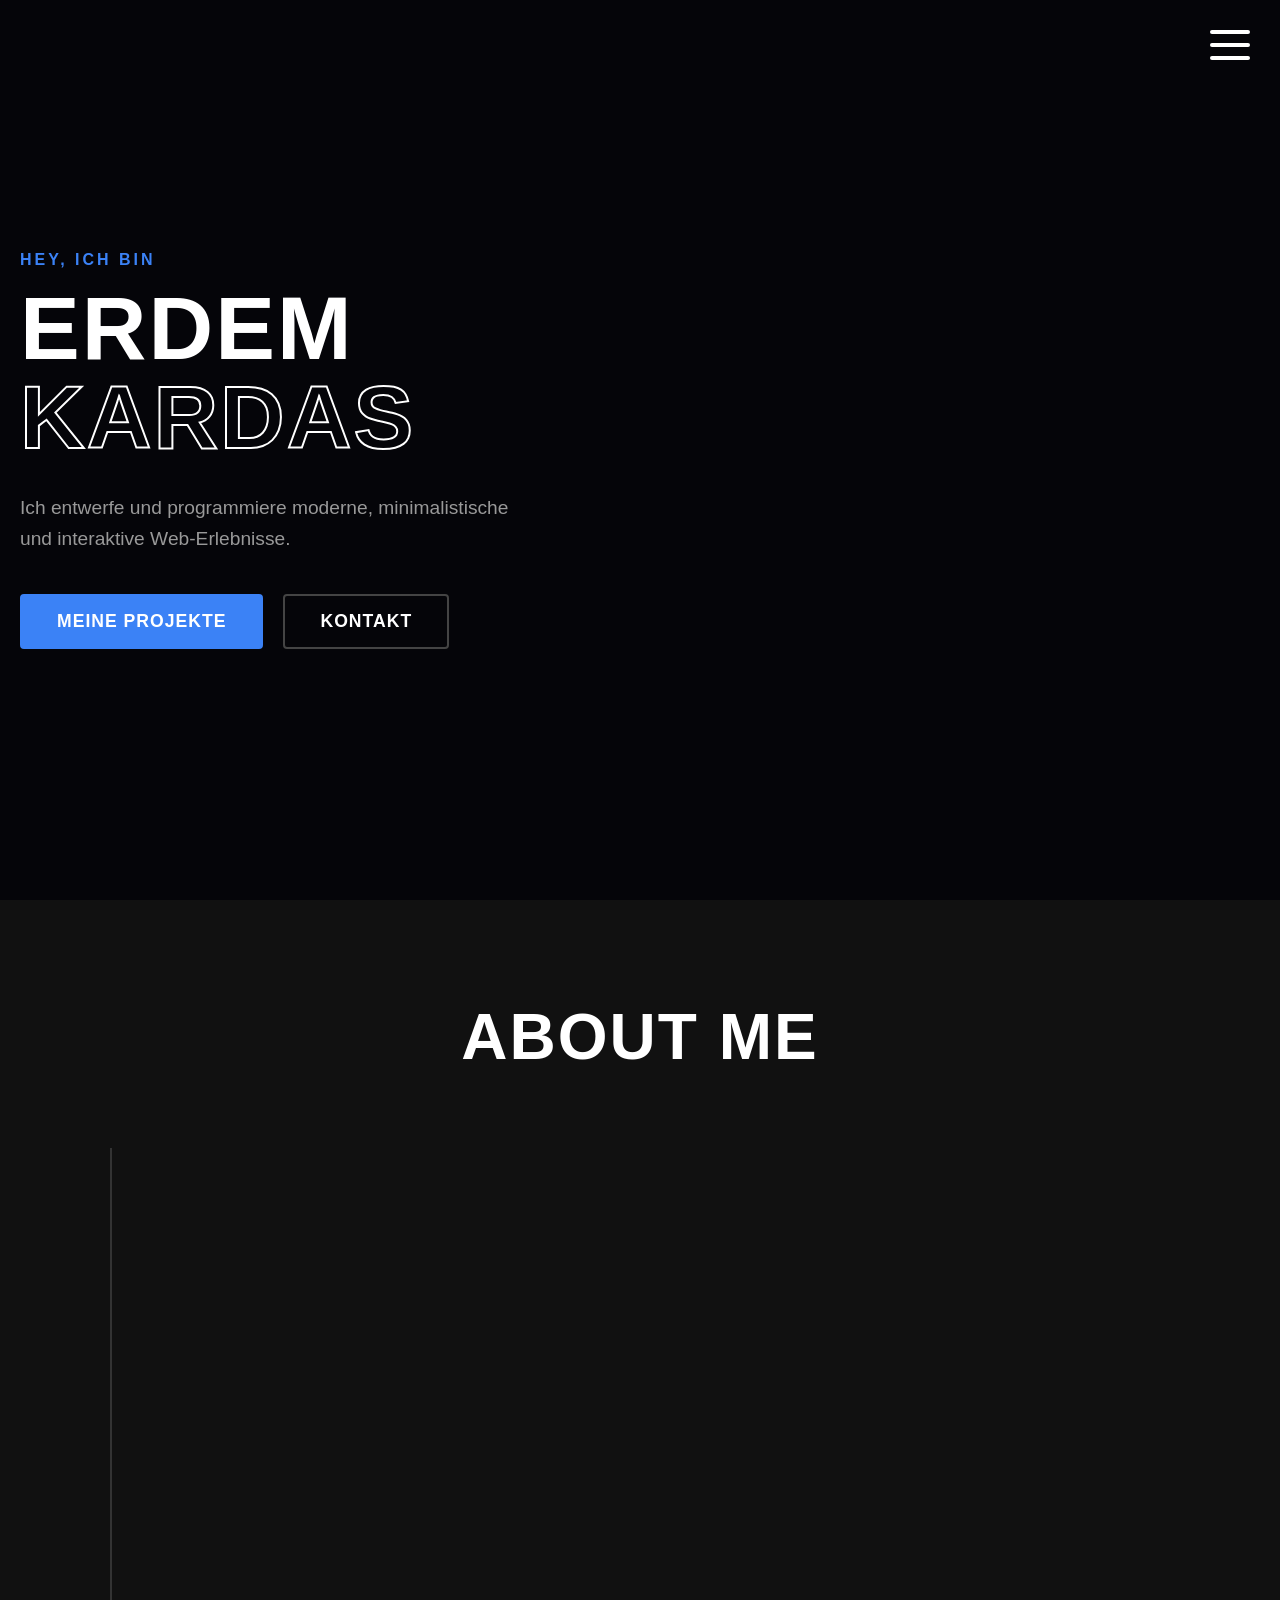
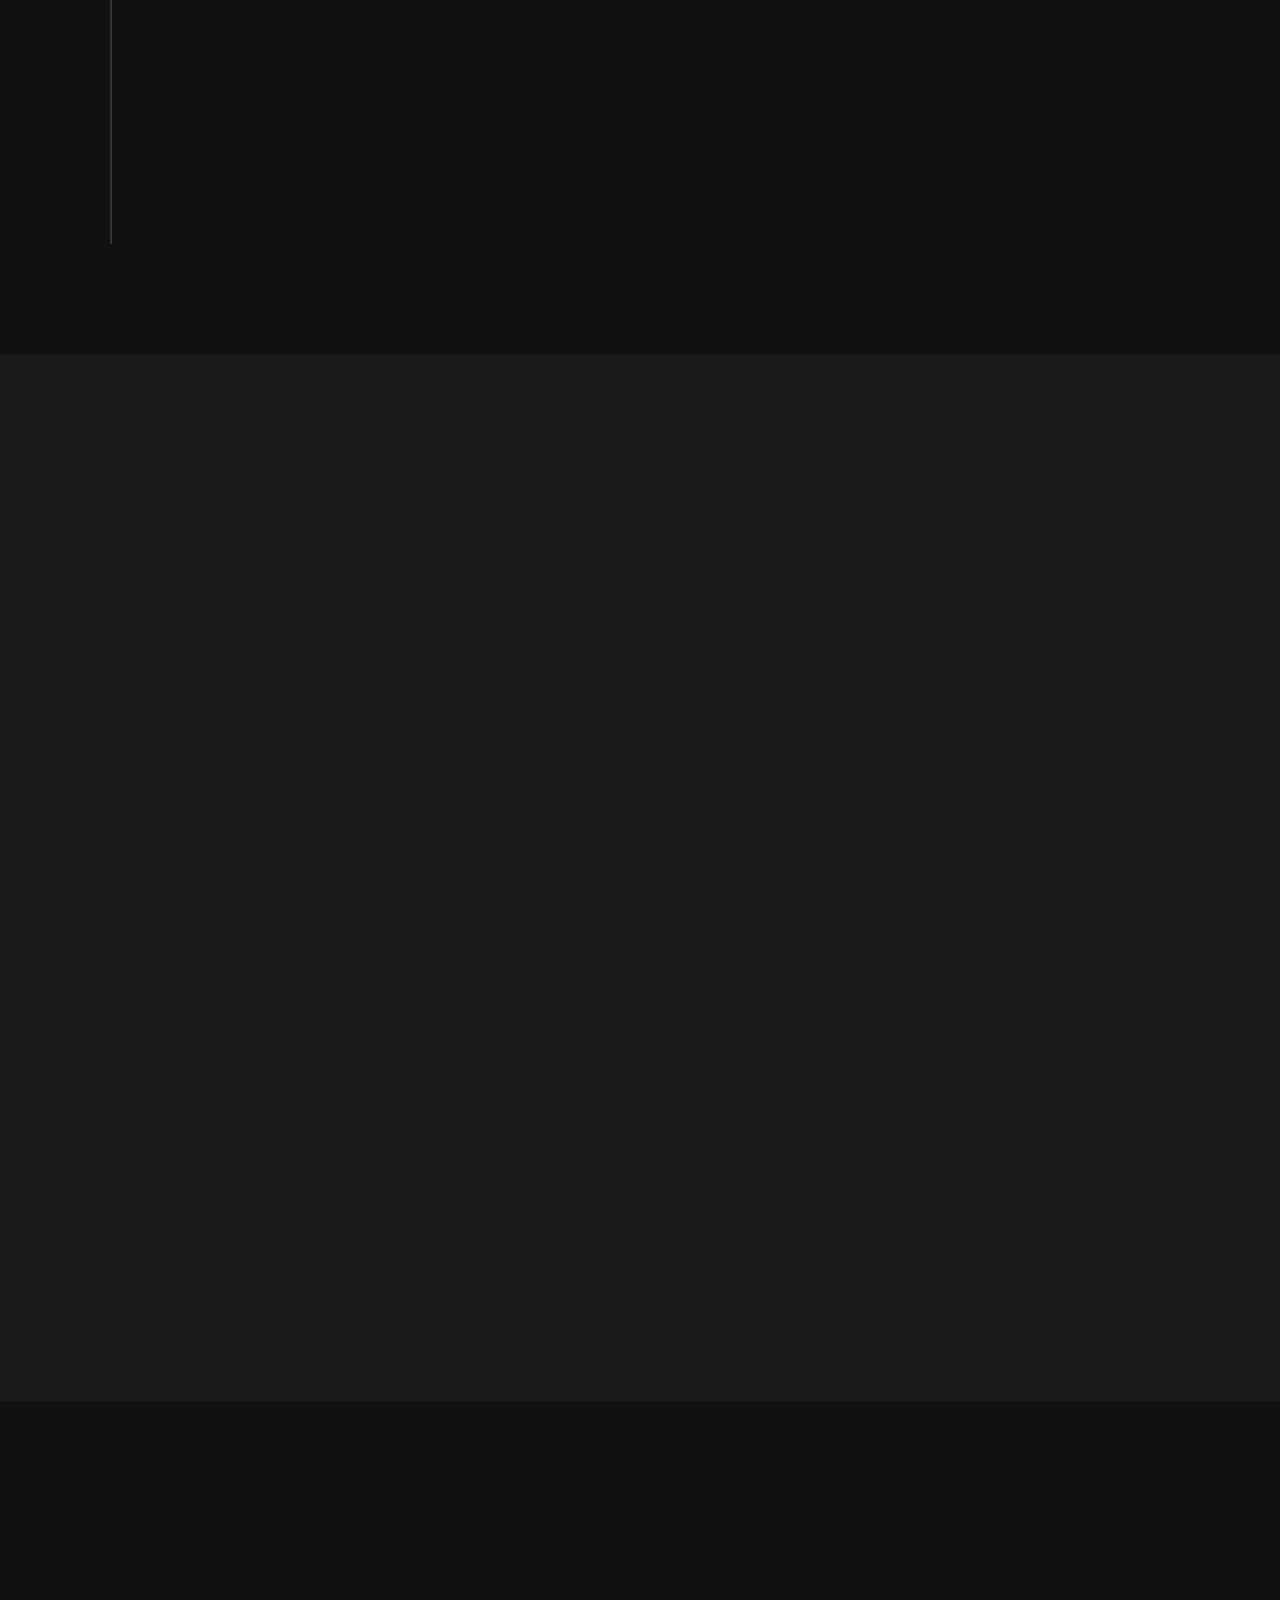
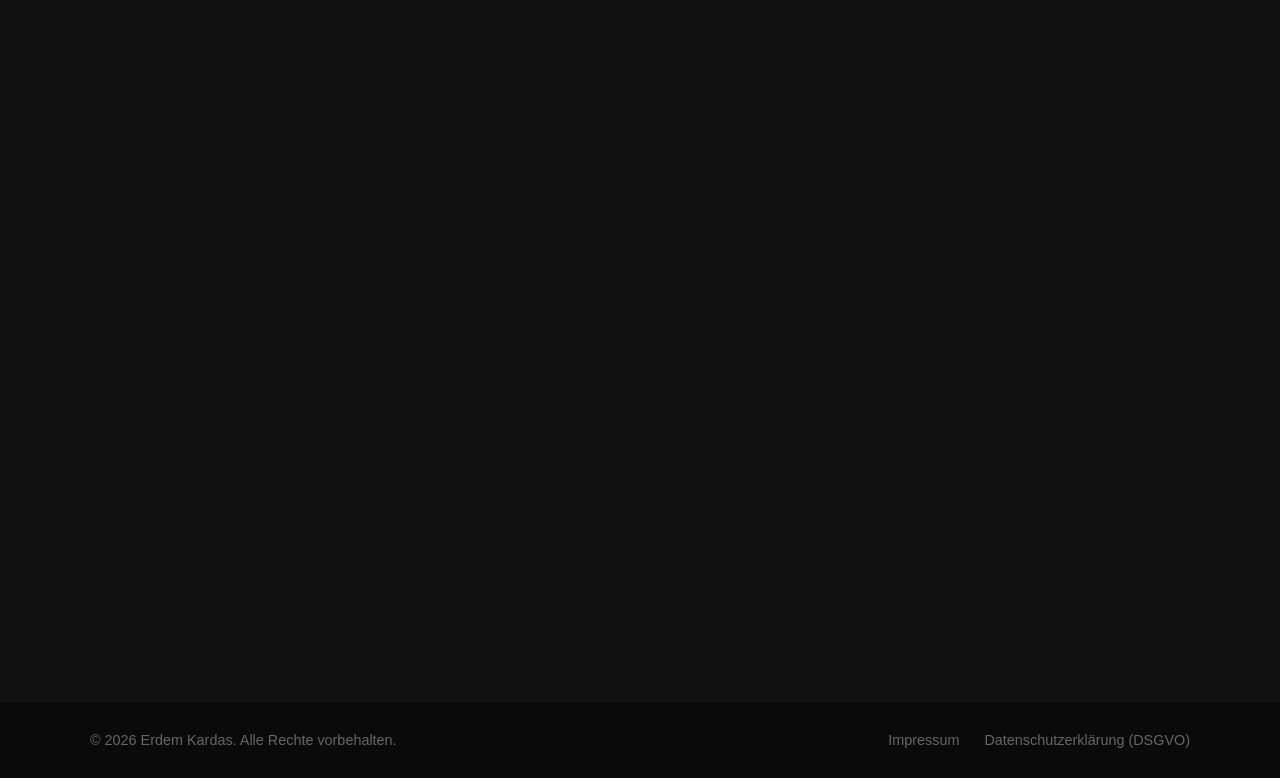
==== index.html @ eb3476d1 "struktur" ====
<!DOCTYPE html>
<html lang="de">
<head>
    <meta charset="UTF-8">
    <meta name="viewport" content="width=device-width, initial-scale=1.0">
    <title>Mein Portfolio</title>
    <link rel="stylesheet" href="style.css">
    <link rel="stylesheet" href="https://cdn.jsdelivr.net/gh/devicons/devicon@v2.15.1/devicon.min.css">
    <link rel="stylesheet" href="https://cdnjs.cloudflare.com/ajax/libs/font-awesome/6.4.0/css/all.min.css">
</head>
<body>
    <div id="canvas-container"></div>
    <div id="stars-container"></div>
    <button id="scrollToTopBtn" title="Nach oben"><i class="fa-solid fa-arrow-up"></i></button>

    <div class="menu-btn" id="menu-btn">
        <div class="bar"></div>
        <div class="bar"></div>
        <div class="bar"></div>
    </div>

    <nav class="nav-overlay" id="nav-overlay">
        <ul>
            <li><a href="#header">Home</a></li>
            <li><a href="#about">Über mich</a></li>
            <li><a href="#projects">Projekte</a></li>
            <li><a href="#contact">Kontakt</a></li>
        </ul>
    </nav>

    <section id="header" class="panel header-section">
        <div class="hero-container">
            <div class="hero-text-box">
                <p class="greeting">HEY, ICH BIN</p>
                <h1>Erdem <br><span class="accent">Kardas </span></h1>
                <p class="subheadline">Ich entwerfe und programmiere moderne, minimalistische und interaktive Web-Erlebnisse.</p>
                <div class="hero-cta">
                    <a href="#projects" class="hero-btn-primary gsap-scroll-link">Meine Projekte</a>
                    <a href="#contact" class="hero-btn-secondary gsap-scroll-link">Kontakt</a>
                </div>
            </div>
        </div>
    </section>
    
    <section id="about" class="panel about-section">
        <h2>ABOUT ME</h2>
        <div class="about-container">
            <div class="about-left">
                <div class="simple-timeline">
                    
                    <div class="timeline-item gsap-fade-left">
                        <div class="timeline-dot"></div>
                        <div class="timeline-box">
                            <span class="date">2022 - HEUTE</span>
                            <h4>Studium: Medieninformatik</h4>
                            <p>Vertiefung im Web-Engineering mit Fokus auf interaktives Frontend-Development und moderne UI/UX-Konzepte.</p>
                        </div>
                    </div>

                    <div class="timeline-item gsap-fade-left">
                        <div class="timeline-dot"></div>
                        <div class="timeline-box">
                            <span class="date">2019 - 2021</span>
                            <h4>Fachhochschulreife</h4>
                            <p>Erweiterung der C#-Kenntnisse, erste tiefere Einblicke in relationale Datenbanksysteme sowie die praxisnahe Entwicklung kleinerer Applikationen.</p>
                        </div>
                    </div>

                    <div class="timeline-item gsap-fade-left">
                        <div class="timeline-dot"></div>
                        <div class="timeline-box">
                            <span class="date">2017 - 2019</span>
                            <h4>Informatik-Schwerpunkt</h4>
                            <p>Einstieg in die Programmierung durch C# in der Schul-AG und Entdeckung der Leidenschaft für Software-Entwicklung.</p>
                        </div>
                    </div>

                    <div class="timeline-item gsap-fade-left">
                        <div class="timeline-dot"></div>
                        <div class="timeline-box">
                            <span class="date">VOR 2017</span>
                            <h4>Erste Schritte</h4>
                            <p>Faszination für Hardware-Komponenten und PCs, aus der sich sukzessive mein Interesse für Software-Logik entwickelte.</p>
                        </div>
                    </div>
                </div>
            </div>

            <div class="about-right">
                <div class="profile-card">
                    <img src="assets/Bewerbungsfoto.png" alt="Mein Bild" class="profile-img gsap-fade-up">
                    
                    <div class="profile-name-box gsap-fade-up">
                        <h3>Erdem Kardas</h3>
                    </div>
                    
                    <div class="profile-desc-box gsap-fade-up">
                        <p>Ich entwickle digitale Erlebnisse, die durch Interaktion begeistern. Mein Fokus liegt auf minimalistischem Design und Animationen, die den Nutzer überraschen. Ob als treibende Kraft in Uni-Projekten oder bei eigenen Experimenten: Ich liebe es, Ideen in funktionale Prototypen zu verwandeln und das 'Wow' im Detail zu finden.</p>
                        <p>Ich verbinde sauberen Code mit performantem Design. Durch die Kombination moderner Frameworks wie React oder Vue.js mit ausdrucksstarken GSAP-Animationen schaffe ich nutzerzentrierte Web-Erlebnisse, die weit über das Standard-Webdesign hinausgehen.</p>
                    </div>
                </div>
            </div>
        </div>
    </section>
    
    <section id="projects" class="panel project-section">
        <h2>Meine Projekte</h2>
        
        <div class="project-grid">
            <div class="project-card" data-id="0">
                <div class="img-wrapper">
                    <img src="assets/thm_universum_1.png" alt="THM-Universum">
                </div>
                <h3>THM-Universum</h3>
                <div class="tech-icons">
                    <i class="devicon-html5-plain" title="HTML5"></i>
                    <i class="devicon-css3-plain" title="CSS3"></i>
                    <i class="devicon-javascript-plain" title="JavaScript"></i>
                    <i class="devicon-threejs-original" title="GSAP"></i>
                </div>
            </div>
            
            <div class="project-card" data-id="1">
                <div class="img-wrapper">
                    <img src="assets/PizzaLab_1.png" alt="PizzaLab">
                </div>
                <h3>PizzaLab</h3>
                <div class="tech-icons">
                    <i class="devicon-react-original" title="React"></i>
                    <i class="fa-brands fa-vuejs" title="Vue.JS"></i>
                    <i class="devicon-nestjs-original" title="Nest.js"></i>
                </div>
            </div>

            <div class="project-card" data-id="2">
                <div class="img-wrapper">
                    <img src="assets/bobrmon_1.png" alt="Bobrmon">
                </div>
                <h3>Bobrmon</h3>
                <div class="tech-icons">
                    <i class="devicon-html5-plain" title="HTML5"></i>
                    <i class="devicon-css3-plain" title="CSS3"></i>
                    <i class="devicon-javascript-plain" title="JavaScript"></i>
                    <i class="devicon-threejs-original" title="GSAP"></i>
                </div>
            </div>

            <div class="project-card" data-id="3">
                <div class="img-wrapper">
                    <img src="assets/wetterauer_störche_1.png" alt="Wetterauer-Störche DV">
                </div>
                <h3>Wetterauer-Störche DV</h3>
                <div class="tech-icons">
                    <i class="devicon-html5-plain" title="HTML5"></i>
                    <i class="devicon-css3-plain" title="CSS3"></i>
                    <i class="devicon-javascript-plain" title="JavaScript"></i>
                    <i class="devicon-threejs-original" title="GSAP"></i>
                </div>
            </div>

            <div class="project-card" data-id="4">
                <div class="img-wrapper">
                    <img src="assets/portfolie_1.png" alt="Portfolio">
                </div>
                <h3>Portfolio</h3>
                <div class="tech-icons">
                    <i class="devicon-html5-plain" title="HTML5"></i>
                    <i class="devicon-css3-plain" title="CSS3"></i>
                    <i class="devicon-javascript-plain" title="JavaScript"></i>
                    <i class="devicon-threejs-original" title="GSAP"></i>
                </div>
            </div>
        </div>
    </section>
    
    <section id="contact" class="panel contact-section">
        <h2>KONTAKT</h2>
        
        <div class="contact-container">
            <div class="contact-left">
                <div class="contact-text">
                    <h3>Lass uns zusammenarbeiten!</h3>
                    <p>Egal ob du ein konkretes Projekt im Sinn hast, Entwickler-Unterstützung brauchst oder einfach nur "Hallo" sagen möchtest – ich freue mich auf deine Nachricht.</p>
                </div>
                
                <div class="contact-info">
                    <p>📍 Standort: Remote / Deutschland</p>
                    <p>✉️ E-Mail: <a href="mailto:erdemk22contact@gmail.com">erdemk22contact@gmail.com</a></p>
                </div>
                
                <div class="social-section">
                    <h3>FINDE MICH AUF</h3>
                    <div class="social-links">
                        <a href="https://github.com/erdeM22K" target="_blank" title="GitHub"><i class="devicon-github-original"></i> GitHub</a>
                        <!--<a href="#" target="_blank" title="LinkedIn"><i class="devicon-linkedin-plain"></i> LinkedIn</a> -->
                    </div>
                </div>
            </div>

            <div class="contact-right">
                <form id="contact-form">
                    <div class="form-row">
                        <div class="input-group">
                            <label for="vorname">VORNAME</label>
                            <input type="text" id="vorname" name="vorname" required>
                        </div>
                        <div class="input-group">
                            <label for="nachname">NACHNAME</label>
                            <input type="text" id="nachname" name="nachname" required>
                        </div>
                    </div>
                    
                    <div class="input-group">
                        <label for="email">E-MAIL</label>
                        <input type="email" id="email" name="email" required>
                    </div>
                    
                    <div class="input-group">
                        <label for="nachricht">NACHRICHT</label>
                        <textarea id="nachricht" name="nachricht" rows="8" required></textarea>
                    </div>
                    
                    <div class="checkbox-group">
                        <input type="checkbox" id="datenschutz" name="datenschutz" required>
                        <label for="datenschutz">Ich habe die <a href="#" id="open-dsgvo-form">Datenschutzerklärung</a> gelesen und akzeptiere sie.</label>
                    </div>
                    
                    <div class="submit-container">
                        <button type="submit" class="submit-btn">Absenden!</button>
                    </div>
                </form>
            </div>
        </div>
    </section>

    <footer class="site-footer">
        <div class="footer-container">
            <p>&copy; 2026 Erdem Kardas. Alle Rechte vorbehalten.</p>
            <div class="footer-links">
                <a href="#" id="open-impressum-footer" class="footer-link">Impressum</a>
                <a href="#" id="open-dsgvo-footer" class="footer-link">Datenschutzerklärung (DSGVO)</a>
            </div>
        </div>
    </footer>

    <div id="project-modal" class="modal">
        <div class="modal-content">
            <span class="close-btn" id="close-modal">&times;</span>
            
            <div class="carousel-wrapper">
                <div class="carousel-container">
                    <img id="carousel-img" src="" alt="Projekt Ansicht">
                </div>
                
                <div class="carousel-controls">
                    <button class="carousel-btn" id="carousel-prev">&#10094;</button>
                    <button class="carousel-btn" id="carousel-next">&#10095;</button>
                </div>
            </div>
            
            <h3 id="modal-title">Projekt Titel</h3>
            <p id="modal-desc">Hier steht die ausführliche Beschreibung...</p>
            
            <div id="modal-tools" class="tech-icons modal-icons"></div>
        </div>
    </div>

    <div id="dsgvo-modal" class="modal">
        <div class="modal-content">
            <span class="close-btn" id="close-dsgvo">&times;</span>
            <div class="modal-body" style="max-height: 80vh; overflow-y: auto; padding-right: 10px;">
                <h3>Datenschutzerklärung</h3>
                
                <p><strong>1. Datenschutz auf einen Blick</strong><br>
                Die Betreiber dieser Seiten nehmen den Schutz Ihrer persönlichen Daten sehr ernst. Wir behandeln Ihre personenbezogenen Daten vertraulich und entsprechend der gesetzlichen Datenschutzvorschriften.</p>

                <p><strong>2. Verantwortliche Stelle</strong><br>
                Erdem Kardas, Am Hans-Geis-Küppel 14, 61203 Reichelsheim<br>
                E-Mail: erdemk22contact@gmail.com</p>

                <p><strong>3. Datenerfassung & Kontakt</strong><br>
                Wenn Sie uns per Kontaktformular oder E-Mail kontaktieren, speichern wir Ihre Angaben zwecks Bearbeitung der Anfrage. Für den technischen Versand nutzen wir den Dienst <strong>EmailJS</strong>. Die Daten werden zur Weiterleitung an unser E-Mail-Postfach verarbeitet.</p>

                <p><strong>4. SSL-/TLS-Verschlüsselung</strong><br>
                Diese Seite nutzt aus Sicherheitsgründen eine SSL- bzw. TLS-Verschlüsselung.</p>

                <p><strong>5. Ihre Rechte</strong><br>
                Sie haben jederzeit das Recht auf unentgeltliche Auskunft über Herkunft, Empfänger und Zweck Ihrer gespeicherten personenbezogenen Daten sowie ein Recht auf Berichtigung oder Löschung.</p>
                
                <p><strong>6. Plugins</strong><br>
                Diese Seite nutzt <em>Font Awesome & Devicon</em> zur einheitlichen Darstellung von Symbolen. Anbieter ist Fonticons, Inc., USA. Beim Aufruf lädt Ihr Browser die benötigten Daten von deren Servern.</p>

                <p>Weitere Details finden Sie unter: <a href="https://www.emailjs.com/legal/privacy-policy/" target="_blank">Datenschutzrichtlinie EmailJS</a> und <a href="https://fontawesome.com/privacy" target="_blank">Datenschutz Font Awesome</a>.</p>
            </div>
        </div>
    </div>

    <div id="impressum-modal" class="modal">
        <div class="modal-content">
            <span class="close-btn" id="close-impressum">&times;</span>
            <h3>Impressum</h3>
            <p><strong>Angaben gemäß § 5 TMG:</strong></p>
            <p>Erdem Kardas<br>
            Am Hans-Geis-Küppel 14<br>
            61203 Reichelsheim</p>
            
            <p><strong>Kontakt:</strong><br>
            Telefon: 0159 06193210<br>
            E-Mail: erdemk22contact@gmail.com</p>
        </div>
    </div>

    <script src="https://cdnjs.cloudflare.com/ajax/libs/gsap/3.12.2/gsap.min.js"></script>
    <script src="https://cdnjs.cloudflare.com/ajax/libs/gsap/3.12.2/ScrollToPlugin.min.js"></script>
    <script src="https://cdnjs.cloudflare.com/ajax/libs/gsap/3.12.2/ScrollTrigger.min.js"></script>
    <script src="https://cdnjs.cloudflare.com/ajax/libs/three.js/r128/three.min.js"></script>
    <script type="text/javascript" src="https://cdn.jsdelivr.net/npm/@emailjs/browser@4/dist/email.min.js"></script>
    
    <script src="script.js"></script>
</body>
</html>
---- style.css ----
* {
    margin: 0;
    padding: 0;
    box-sizing: border-box;
    font-family: 'Segoe UI', Tahoma, Geneva, Verdana, sans-serif;
}

html, body {
    overflow-x: hidden;
    width: 100%;
    background-color: transparent; 
    color: #e0e0e0; 
}

#canvas-container {
    position: fixed;
    top: 0;
    left: 0;
    width: 100vw;
    height: 100vh;
    z-index: -1;
    background: transparent;
    pointer-events: none;
}

/* Sektionen */
.panel {
    width: 100%; 
    height: 100vh;
    display: flex;
    flex-direction: column;
    justify-content: center;
    align-items: center;
    text-align: center;
}

.panel h1, .panel h2 {
    font-size: 4rem;
    margin-bottom: 4rem;
    text-transform: uppercase;
    letter-spacing: 2px;
    color: #ffffff;
}

/* --- Header / Hero Section --- */
.header-section {
    background-color: transparent; 
    align-items: flex-start;
}

.hero-container {
    width: 100%;
    max-width: 1600px;
    padding: 0 20px;
    margin: 0 auto;
    display: flex;
    align-items: center;
    height: 100%;
    text-align: left;
    z-index: 10;
    pointer-events: none; 
}

.hero-text-box {
    max-width: 600px;
    pointer-events: auto; 
}

.greeting {
    color: #3b82f6; 
    font-weight: bold;
    letter-spacing: 3px;
    font-size: 1rem;
    margin-bottom: 15px;
}

.hero-text-box h1 {
    font-size: clamp(3rem, 7vw, 7rem); 
    line-height: 1;
    margin-bottom: 30px;
    text-transform: uppercase;
    color: #ffffff;
    letter-spacing: 2px;
}

.hero-text-box .accent {
    color: transparent;
    -webkit-text-stroke: 2px #ffffff;
}

.subheadline {
    color: #999999;
    font-size: 1.2rem;
    line-height: 1.6;
    margin-bottom: 40px;
    max-width: 500px;
}

.hero-cta {
    display: flex;
    gap: 20px;
}

.hero-btn-primary, .hero-btn-secondary {
    padding: 15px 35px;
    font-size: 1.1rem;
    font-weight: bold;
    text-decoration: none;
    text-transform: uppercase;
    letter-spacing: 1px;
    border-radius: 4px;
    transition: all 0.3s ease;
}

.hero-btn-primary {
    background-color: #3b82f6;
    color: #ffffff;
    border: 2px solid #3b82f6;
}

.hero-btn-primary:hover {
    background-color: transparent;
    color: #3b82f6;
}

.hero-btn-secondary {
    background-color: transparent;
    color: #ffffff;
    border: 2px solid #444444;
}

.hero-btn-secondary:hover {
    border-color: #ffffff;
}

/* Hamburger Menü */
.menu-btn {
    position: fixed;
    top: 30px;
    right: 30px;
    width: 40px;
    height: 30px;
    cursor: pointer;
    z-index: 9999;
    display: flex;
    flex-direction: column;
    justify-content: space-between;
    transform: translateZ(0);
    transition: transform 0.3s ease;
}

.menu-btn:hover {
    transform: scale(1.05);
}

.menu-btn .bar {
    width: 100%;
    height: 4px;
    background-color: #ffffff;
    border-radius: 2px;
    transition: all 0.3s ease;
    transform-origin: center;
}

.menu-btn.open {
    justify-content: center;
}

.menu-btn.open .bar {
    position: absolute; 
    top: 50%; 
}

.menu-btn:hover .bar {
    background-color: #3b82f6; 
}

.menu-btn.open .bar:nth-child(1) {
    transform: translateY(0) rotate(45deg); 
}

.menu-btn.open .bar:nth-child(2) {
    opacity: 0;
}

.menu-btn.open .bar:nth-child(3) {
    transform: translateY(0) rotate(-45deg);
}

.menu-btn.open:hover .bar {
    background-color: #3b82f6;
}

/* Navigation Overlay */
.nav-overlay {
    position: fixed;
    top: 0;
    left: 0;
    width: 100vw;
    height: 100vh;
    background-color: rgba(10, 10, 10, 0.95); 
    backdrop-filter: blur(8px); 
    z-index: 99;
    display: flex;
    align-items: center;
    justify-content: center;
    opacity: 0;
    visibility: hidden;
    transition: all 0.4s ease-in-out;
}

.nav-overlay.open {
    opacity: 1;
    visibility: visible;
}

.nav-overlay ul {
    list-style: none;
    display: flex;
    flex-direction: column;
    align-items: center; 
}

.nav-overlay ul li {
    margin: 25px 0; 
}

.nav-overlay ul li a {
    color: #aaaaaa;
    text-decoration: none;
    font-size: 3rem; 
    font-weight: 600;
    text-transform: uppercase;
    letter-spacing: 3px;
    display: inline-block;
    transition: color 0.3s, transform 0.3s;
}

.nav-overlay ul li a:hover {
    color: #3b82f6; 
    transform: scale(1.05);
}

/* About Me */
.about-section {
    background-color: #111111;
    min-height: 100vh;
    height: auto;
    padding: 100px 20px;
}

.about-container {
    display: flex;
    gap: 80px;
    width: 100%;
    max-width: 1100px;
}

.about-left { flex: 1; }

.simple-timeline {
    position: relative;
    padding-left: 50px;
}

.simple-timeline::before {
    content: '';
    position: absolute;
    left: 20px;
    top: 10px;
    bottom: 10px;
    width: 2px;
    background-color: #333333;
}

.timeline-item {
    position: relative;
    margin-bottom: 40px;
}

.timeline-item:last-child {
    margin-bottom: 0;
}

.timeline-dot {
    position: absolute;
    left: -38px;
    top: 30px;
    width: 16px;
    height: 16px;
    background-color: #111111;
    border: 3px solid #ff6b6b;
    border-radius: 50%;
    transform: translateY(-50%);
    z-index: 2;
}

.timeline-box {
    background: rgba(255, 255, 255, 0.03);
    border: 1px solid rgba(255, 255, 255, 0.08);
    padding: 20px;
    border-radius: 5px;
    text-align: left;
}

.timeline-box .date {
    color: #3b82f6; 
    font-size: 0.85rem;
    font-weight: bold;
    display: block;
    margin-bottom: 5px;
}

.timeline-box h4 {
    color: #ffffff;
    font-size: 1.2rem;
    margin-bottom: 8px;
}

.timeline-box p {
    color: #999999;
    font-size: 0.95rem;
    line-height: 1.5;
}

.about-right {
    flex: 1;
    display: flex;
    justify-content: center;
}

.profile-card {
    display: flex;
    flex-direction: column;
    align-items: center; 
    width: 100%;
    max-width: 400px;
}

.profile-img {
    width: 220px;
    height: 220px;
    border-radius: 50%;
    object-fit: cover;
    border: 4px solid #333333;
    margin-bottom: 30px;
    transition: filter 0.4s ease, border-color 0.4s ease;
}

.profile-img:hover {
    border-color: #3b82f6;
}

.profile-name-box {
    width: 100%;
    border: 1px solid rgba(255, 255, 255, 0.1);
    padding: 10px 20px;
    margin-bottom: 15px;
    text-align: left;
    background: rgba(255, 255, 255, 0.02);
}

.profile-name-box h3 {
    color: #ffffff;
    font-size: 1.4rem;
}

.profile-desc-box {
    width: 100%;
    border: 1px solid rgba(255, 255, 255, 0.1);
    padding: 20px;
    text-align: left;
    background: rgba(255, 255, 255, 0.02);
}

.profile-desc-box p {
    color: #999999;
    line-height: 1.6;
    margin-bottom: 15px;
}

.profile-desc-box p:last-child {
    margin-bottom: 0;
}

/* Projekte Sektion */
.project-section {
    background-color: #1a1a1a;
    min-height: 100vh;
    height: auto;
    padding: 100px 20px; 
}

.project-grid {
    display: flex;
    flex-wrap: wrap;
    justify-content: center;
    gap: 30px;
    width: 100%;
    max-width: 1200px;
    margin-top: 40px;
}

.project-card {
    flex: 0 1 350px;
    max-width: 100%;
    background: rgba(255, 255, 255, 0.02); 
    border: 1px solid rgba(255, 255, 255, 0.08);
    border-radius: 8px; 
    padding: 20px;
    transition: transform 0.3s ease, border-color 0.3s ease, box-shadow 0.3s ease;
    cursor: pointer;
}

.project-card:hover {
    transform: translateY(-10px);
    border-color: #3b82f6; 
    box-shadow: 0 10px 30px rgba(0, 0, 0, 0.5);
}

.img-wrapper {
    width: 100%;
    border-radius: 5px;
    overflow: hidden;
    margin-bottom: 20px;
}

.img-wrapper img {
    width: 100%;
    height: 200px;
    object-fit: cover; 
    display: block;
    transition: transform 0.5s ease;
}

.project-card:hover .img-wrapper img {
    transform: scale(1.05); 
}

.project-card h3 {
    font-size: 1.5rem;
    margin-bottom: 15px;
    color: #ffffff;
    text-transform: none;
    letter-spacing: normal;
}

.tech-icons {
    display: flex;
    justify-content: center;
    gap: 15px;
    font-size: 1.8rem;
    color: #666666; 
}

.tech-icons i {
    transition: color 0.3s ease, transform 0.3s ease;
}

.tech-icons i:hover {
    color: #3b82f6; 
    transform: scale(1.2);
}


/* ==========================================
   MODAL STYLING (GSAP gesteuert)
   ========================================== */
.modal {
    position: fixed;
    top: 0;
    left: 0;
    width: 100vw;
    height: 100vh;
    background: rgba(0, 0, 0, 0.93);
    backdrop-filter: blur(8px);
    display: none; /* Flex-Zustand wird vollkommen via GSAP aktiviert */
    justify-content: center;
    align-items: center;
    z-index: 10000;
    opacity: 0;
    visibility: hidden;
}

/* Spezifische Klasse für das Projekt-Modal, um das CSS-Fallback-System zu stützen */
#project-modal.show {
    opacity: 1;
    visibility: visible;
    display: flex;
}

.modal-content {
    background: #111111;
    padding: 40px 30px 30px 30px;
    border-radius: 10px;
    max-width: 700px;
    width: 90%;
    max-height: 85vh;
    overflow-y: auto; 
    position: relative;
    border: 1px solid rgba(255, 255, 255, 0.08);
    box-shadow: 0 20px 50px rgba(0,0,0,0.6);
}

.close-btn {
    position: absolute;
    top: 15px;
    right: 20px;
    font-size: 2rem;
    cursor: pointer;
    color: #666666;
    transition: color 0.2s ease;
    z-index: 10;
}

.close-btn:hover {
    color: #ff6b6b;
}

/* Modal Inner Content (Project Carousel) */
.carousel-wrapper {
    position: relative;
    width: 100%;
    margin-bottom: 20px;
}

.carousel-container {
    width: 100%;
    height: auto;
    aspect-ratio: 16 / 9;
    background-color: transparent;
    border-radius: 5px;
    overflow: hidden;
    display: flex;
    align-items: center;
    justify-content: center;
}

#carousel-img {
    width: 100%;
    height: 100%;
    object-fit: contain;
}

.carousel-controls {
    display: flex;
    justify-content: center;
    gap: 30px; 
    margin-top: 15px;
}

.carousel-btn {
    background: rgba(255, 255, 255, 0.05); 
    color: #ffffff;
    border: 1px solid rgba(255, 255, 255, 0.1);
    padding: 10px 25px;
    font-size: 1.2rem;
    cursor: pointer;
    border-radius: 3px;
    transition: all 0.3s ease;
}

.carousel-btn:hover {
    background: #3b82f6; 
    border-color: #3b82f6;
}

.modal-content h3 {
    font-size: 2rem;
    color: #3b82f6; 
    margin-bottom: 15px;
}

.modal-content p {
    font-size: 1rem;
    line-height: 1.6;
    color: #aaaaaa;
    margin-bottom: 15px;
    text-align: left;
}

.modal-icons {
    justify-content: flex-start; 
}


/* Kontakt Sektion */
.contact-section {
    background-color: #111111; 
    min-height: 100vh;
    height: auto;
    padding: 100px 20px;
}

.contact-container {
    display: flex;
    gap: 80px; 
    width: 100%;
    max-width: 1100px;
    text-align: left;
}

.contact-left {
    flex: 1;
    display: flex;
    flex-direction: column;
    gap: 40px; 
}

.contact-text h3 {
    color: #3b82f6; 
    font-size: 1.8rem;
    margin-bottom: 15px;
}

.contact-text p {
    color: #999999;
    font-size: 1.1rem;
    line-height: 1.6;
}

.contact-info p {
    color: #cccccc;
    margin-bottom: 15px;
    font-size: 1.1rem;
    font-weight: 500;
}

.contact-info p a {
    color: #888888;
    text-decoration: none;
    transition: color 0.3s;
}

.contact-info p a:hover {
    color: #3b82f6; 
}

.social-section h3 {
    color: #ffffff;
    margin-bottom: 15px;
    font-size: 1.2rem;
    letter-spacing: 1px;
}

.social-links {
    display: flex;
    flex-direction: column;
    gap: 15px;
}

.social-links a {
    display: inline-flex;
    align-items: center;
    gap: 10px;
    color: #888888;
    text-decoration: none;
    font-size: 1.2rem;
    font-weight: bold;
    transition: all 0.3s ease;
}

.social-links a i {
    font-size: 1.8rem;
    color: #888888;
    transition: color 0.3s;
}

.social-links a:hover,
.social-links a:hover i {
    color: #3b82f6; 
    transform: translateX(5px); 
}

.contact-right {
    flex: 1;
}

#contact-form {
    display: flex;
    flex-direction: column;
    gap: 25px;
}

.form-row {
    display: flex;
    gap: 20px;
}

.form-row .input-group {
    flex: 1;
}

.input-group {
    display: flex;
    flex-direction: column;
}

.input-group label {
    color: #cccccc;
    font-weight: bold;
    margin-bottom: 5px;
    font-size: 0.8rem;
    text-transform: uppercase;
    letter-spacing: 1px;
}

.input-group input {
    background: transparent;
    border: none;
    border-bottom: 1px solid #444444;
    color: #ffffff;
    padding: 8px 0;
    font-size: 1rem;
    outline: none;
    transition: border-bottom-color 0.3s;
}

.input-group input:focus {
    border-bottom-color: #3b82f6; 
}

.input-group textarea {
    background-color: rgba(255, 255, 255, 0.05);
    border: 1px solid #444444;
    border-radius: 5px;
    padding: 15px;
    font-size: 1rem;
    color: #ffffff;
    outline: none;
    resize: vertical;
    margin-top: 5px;
    transition: border-color 0.3s;
}

.input-group textarea:focus {
    border-color: #3b82f6; 
}

.checkbox-group {
    display: flex;
    align-items: center;
    gap: 10px;
    margin-top: 10px;
}

.checkbox-group input[type="checkbox"] {
    width: 18px;
    height: 18px;
    cursor: pointer;
    accent-color: #3b82f6; 
}

.checkbox-group label {
    color: #999999;
    font-size: 0.9rem;
}

.checkbox-group label a {
    color: #3b82f6;
    text-decoration: underline;
}

.checkbox-group label a:hover {
    color: #ffffff;
}

.submit-container {
    display: flex;
    justify-content: center;
    margin-top: 10px;
}

.submit-btn {
    background-color: #3a64a8; 
    color: #ffffff;
    border: none;
    padding: 12px 35px;
    font-size: 1rem;
    font-weight: bold;
    border-radius: 3px;
    cursor: pointer;
    text-transform: uppercase;
    letter-spacing: 1px;
    transition: background-color 0.3s, transform 0.2s;
}

.submit-btn:hover {
    background-color: #679ffa; 
    transform: scale(1.02);
}

/* Footer Styling */
.site-footer {
    background-color: #0a0a0a;
    border-top: 1px solid rgba(255, 255, 255, 0.05);
    padding: 30px 20px;
    width: 100%;
    position: relative;
    z-index: 10;
}

.footer-container {
    display: flex;
    justify-content: space-between;
    align-items: center;
    width: 100%;
    max-width: 1100px;
    margin: 0 auto;
    font-size: 0.9rem;
    color: #666666; 
}

.footer-container p {
    text-align: left;
}

.footer-links {
    display: flex;
    gap: 25px;
}

.footer-links a {
    color: #666666;
    text-decoration: none;
    font-weight: 500;
    transition: color 0.3s ease;
}

.footer-links a:hover {
    color: #3b82f6; 
}

#stars-container {
    display: block;
    position: fixed;
    top: 0;
    left: 0;
    width: 100vw;
    height: 100vh;
    z-index: -2; 
    background-color: #050509; /* Hier ist jetzt die eigentliche Hintergrundfarbe der Seite! */
    overflow: hidden;
    pointer-events: none;
    will-change: transform;
}

.star {
    position: absolute;
    border-radius: 50%;
    background-color: #ffffff;
    opacity: 0;
    box-shadow: 0 0 5px #ffffff, 0 0 10px #ffffff; /* Gibt den Sternen das Leuchten */
}

/* GSAP Start-Zustände */
.gsap-fade-left, .gsap-fade-up,
.project-section h2, .project-card,
.contact-section h2, .contact-left, .contact-right {
    visibility: hidden;
}

/* Responsive Design */
@media (max-width: 1024px) {
    .panel h1, .panel h2 {
        font-size: 3rem; 
    }
    
    .about-container, .contact-container {
        gap: 40px; 
        padding: 0 20px;
    }

    .hero-container {
        justify-content: center;
        align-items: flex-start;
        padding-top: 15vh;
        text-align: center;
    }
    
    .hero-text-box h1 {
        font-size: 3.5rem;
    }
    
    .hero-cta {
        flex-direction: column;
        align-items: center;
    }
    
    .hero-btn-primary, .hero-btn-secondary {
        width: 100%;
        text-align: center;
    }
}

@media (max-width: 768px) {
    .panel h1, .panel h2 {
        font-size: 3rem;
    }

    .hero-container {
        justify-content: center;
        align-items: flex-start;
        padding-top: 15vh;
        text-align: center;
    }
    .hero-text-box h1 {
        font-size: 3.5rem;
    }
    .hero-cta {
        flex-direction: column;
        align-items: center;
    }
    .hero-btn-primary, .hero-btn-secondary {
        width: 100%;
        text-align: center;
    }

    .about-section, .project-section, .contact-section {
        padding: 80px 15px 50px 15px; 
    }

    .menu-btn {
        top: 2%;
        right: 5%;
        width: 35px;
        height: 25px;
    }

    .nav-overlay ul li a {
        font-size: 2rem; 
    }

    .subheadline{
        margin: 80px 0;
    }

    .greeting{
        margin: 40px 0 0 0;
    }

    .about-container {
        flex-direction: column; 
        align-items: center;
        gap: 40px;
    }

    .about-right {
        order: -1; 
        width: 100%;
    }

    .simple-timeline {
        padding-left: 30px; 
    }

    .simple-timeline::before {
        left: 0px; 
    }

    .timeline-dot {
        left: -38px; 
    }

    .project-grid {
        gap: 20px;
    }

    .modal-content {
        padding: 20px;
        width: 95%; 
        max-height: 85vh;
    }

    .modal-content h3 {
        font-size: 1.5rem;
    }

    .carousel-btn {
        padding: 10px 15px; 
        font-size: 1.2rem;
    }

    .contact-container {
        flex-direction: column;
        gap: 50px;
    }

    .contact-left {
        text-align: center; 
        align-items: center;
    }

    .social-links {
        align-items: center;
    }

    .form-row {
        flex-direction: column; 
        gap: 25px;
    }

    .submit-container {
        justify-content: stretch;
    }

    .submit-btn {
        width: 100%; 
        padding: 15px;
    }

    .footer-container {
        flex-direction: column;
        gap: 15px;
        text-align: center;
    }
    
    .footer-container p {
        text-align: center;
    }

    #canvas-container {
        display: none !important;
    }

    #stars-container {
        display: block;
    }
}

@media (max-width: 480px) {
    .panel h1 {
        font-size: 3em;
    }
    
    .profile-img {
        width: 180px;
        height: 180px;
    }
}

/* ==========================================
   Individuelle Scrollbar (Für alle Browser)
   ========================================== */

* {
    scrollbar-width: thin;
    scrollbar-color: #007bff #050509;
}

::-webkit-scrollbar {
    width: 10px;
    height: 10px;
}

::-webkit-scrollbar-track {
    background: #050509;
    border-radius: 5px;
}

::-webkit-scrollbar-thumb {
    background: #007bff;
    border-radius: 5px;
    border: 2px solid #050509;
}

::-webkit-scrollbar-thumb:hover {
    background: #0056b3;
}

/* ==========================================
   Scroll-To-Top Button
   ========================================== */
#scrollToTopBtn {
    display: none; /* Standardmäßig unsichtbar */
    position: fixed;
    bottom: 30px;
    right: 30px;
    z-index: 99; /* Über allen anderen Inhalten */
    width: 45px;
    height: 45px;
    background-color: #007bff; /* Dein Akzent-Blau */
    color: white;
    border: none;
    border-radius: 50%;
    font-size: 20px;
    cursor: pointer;
    box-shadow: 0 4px 10px rgba(0, 0, 0, 0.5); /* Leichter Schatten */
    transition: background-color 0.3s ease, transform 0.3s ease;
}

#scrollToTopBtn:hover {
    background-color: #0056b3;
    transform: translateY(-3px); /* Hebt sich beim Hover leicht an */
}

/* Auf dem Handy etwas kleiner und näher am Rand */
@media (max-width: 768px) {
    #scrollToTopBtn {
        bottom: 20px;
        right: 20px;
        width: 40px;
        height: 40px;
    }
}
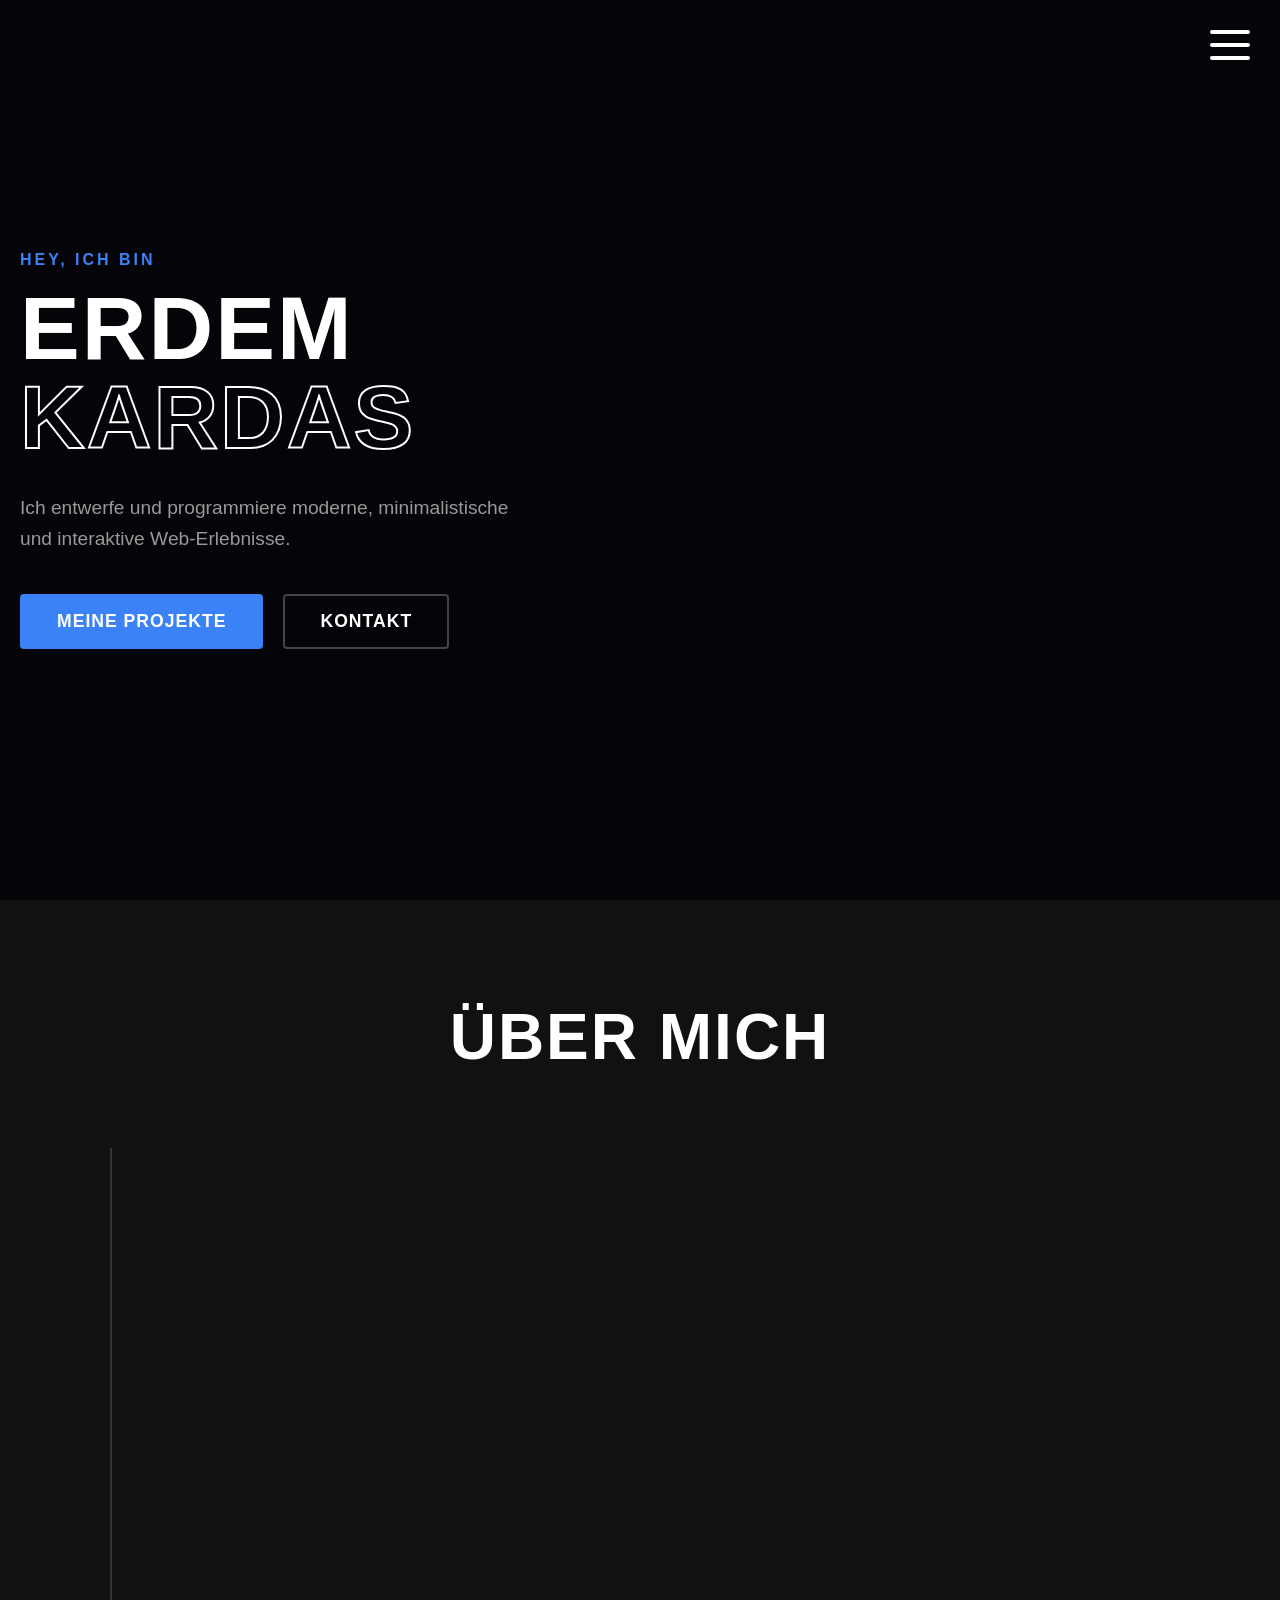
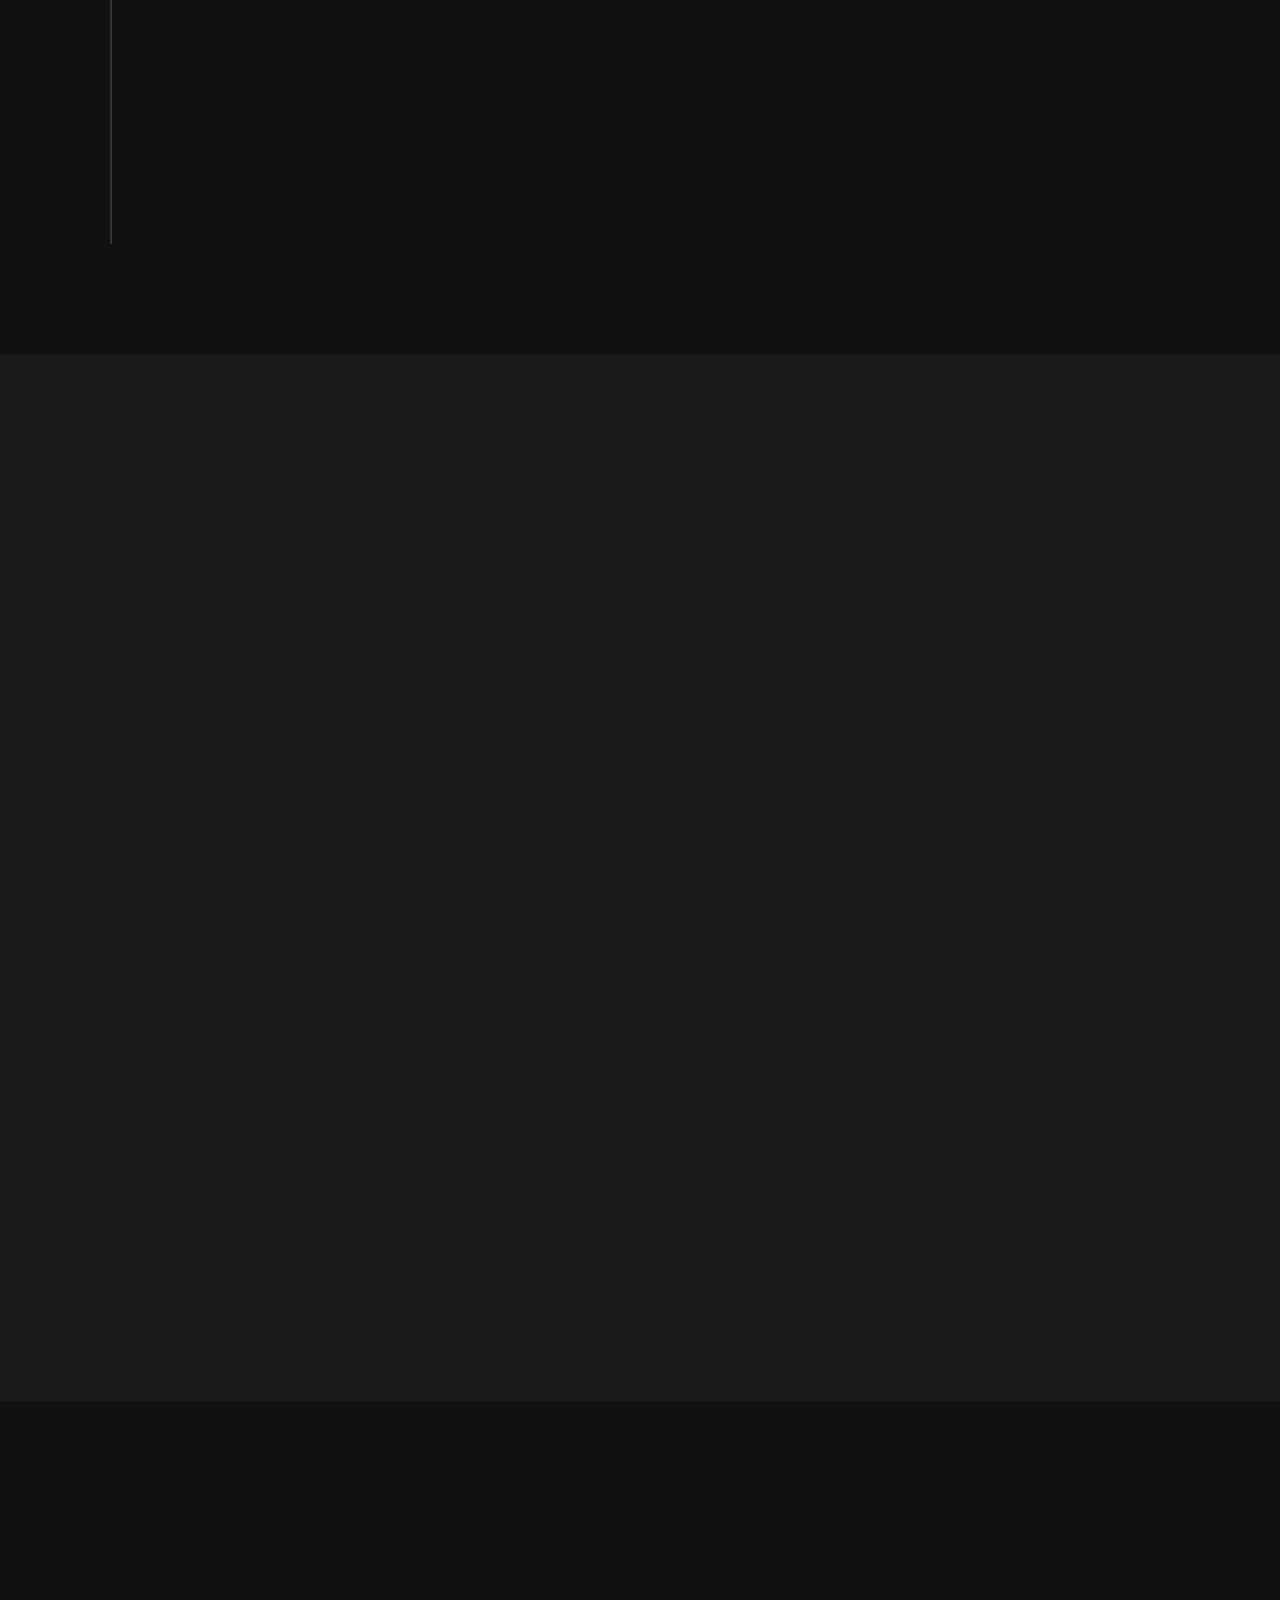
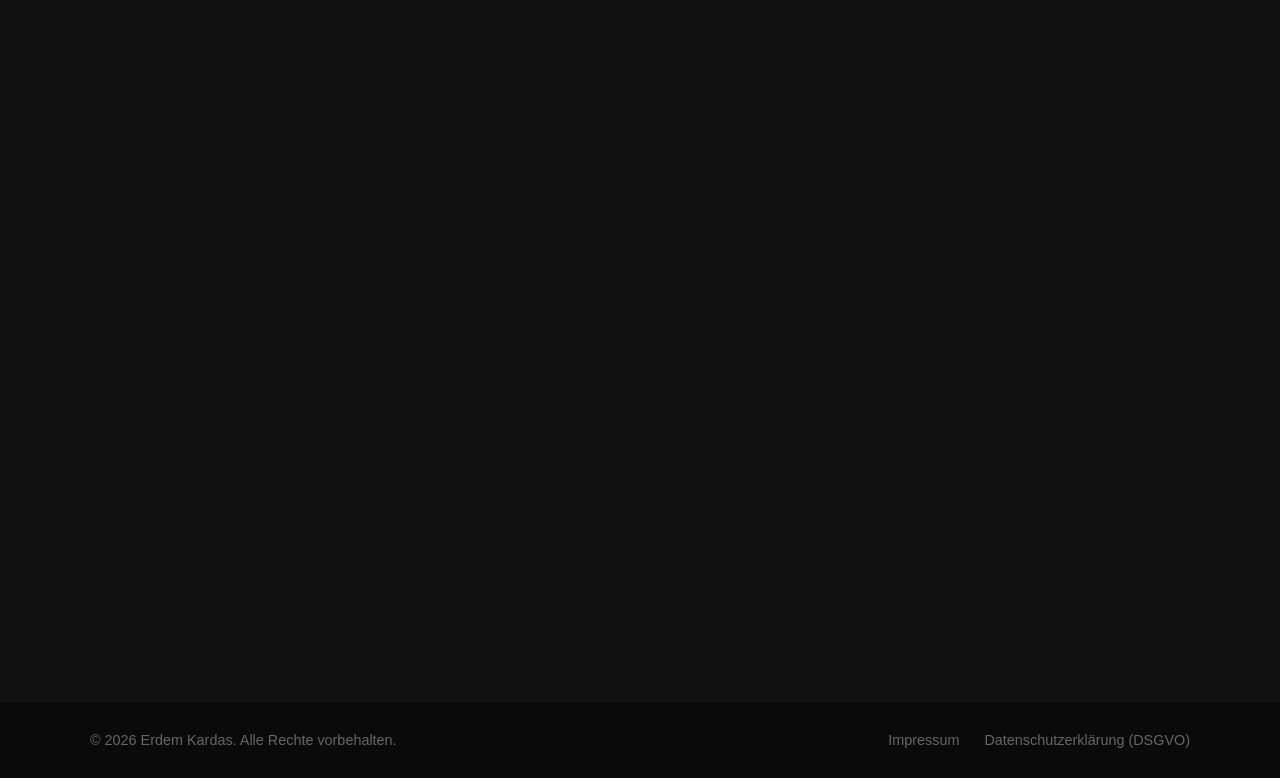
==== commit 26ba3ade: "title changed" ====
--- a/index.html
+++ b/index.html
@@ -43,7 +43,7 @@
     </section>
     
     <section id="about" class="panel about-section">
-        <h2>ABOUT ME</h2>
+        <h2>ÜBER MICH</h2>
         <div class="about-container">
             <div class="about-left">
                 <div class="simple-timeline">
@@ -160,7 +160,7 @@
 
             <div class="project-card" data-id="4">
                 <div class="img-wrapper">
-                    <img src="assets/portfolie_1.png" alt="Portfolio">
+                    <img src="assets/portfolio_1.png" alt="Portfolio">
                 </div>
                 <h3>Portfolio</h3>
                 <div class="tech-icons">
